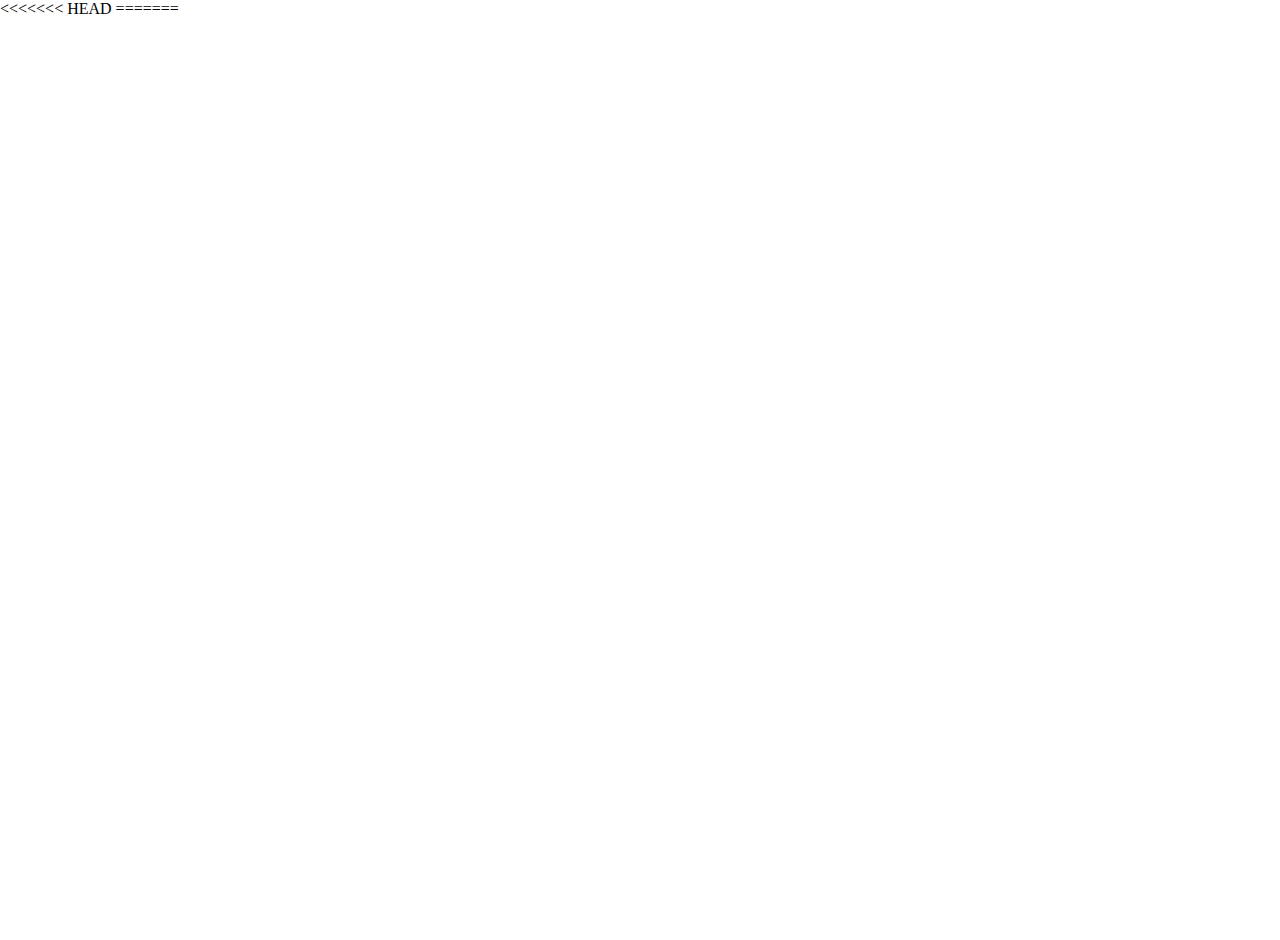
==== index.html @ 5dfd46ac "G" ====
<!DOCTYPE html>
<html lang="en">
<<<<<<< HEAD
<head>
    <meta charset="UTF-8">
    <meta name="viewport" content="width=device-width, initial-scale=1.0">
    <title>Booty Rush</title>
    <link rel="stylesheet" href="index.css">
</head>
<body>
    
</body>
</html>
=======
  <head>
    <meta charset="UTF-8" />
    <meta name="viewport" content="width=device-width, initial-scale=1.0" />
    <title>Document</title>
    <link rel="stylesheet" href="index.css" />
  </head>
  <body>
    <video autoplay muted loop>
      <source src="videoplayback.webm" type="video/webm" />
    </video>
    <div class="title"><div>Booty Rush</div></div>
  </body>
</html>
>>>>>>> 67c1e15 (G)
---- index.css ----
html,
body {
  margin: 0;
  padding: 0;
  height: 100%;
  width: 100%;
  overflow: hidden;
}

video {
  width: 100%;
  height: 100%;
  object-fit: cover;
}

.title {
  position: absolute;
  color: white;
  font-size: 3rem;
  top: 50%;
  left: 50%;
  transform: translate(-50%, -50%);
  width: 100%;
  display: flex;
  justify-content: center;
}
---- index.css ----
html,
body {
  margin: 0;
  padding: 0;
  height: 100%;
  width: 100%;
  overflow: hidden;
}

video {
  width: 100%;
  height: 100%;
  object-fit: cover;
}

.title {
  position: absolute;
  color: white;
  font-size: 3rem;
  top: 50%;
  left: 50%;
  transform: translate(-50%, -50%);
  width: 100%;
  display: flex;
  justify-content: center;
}
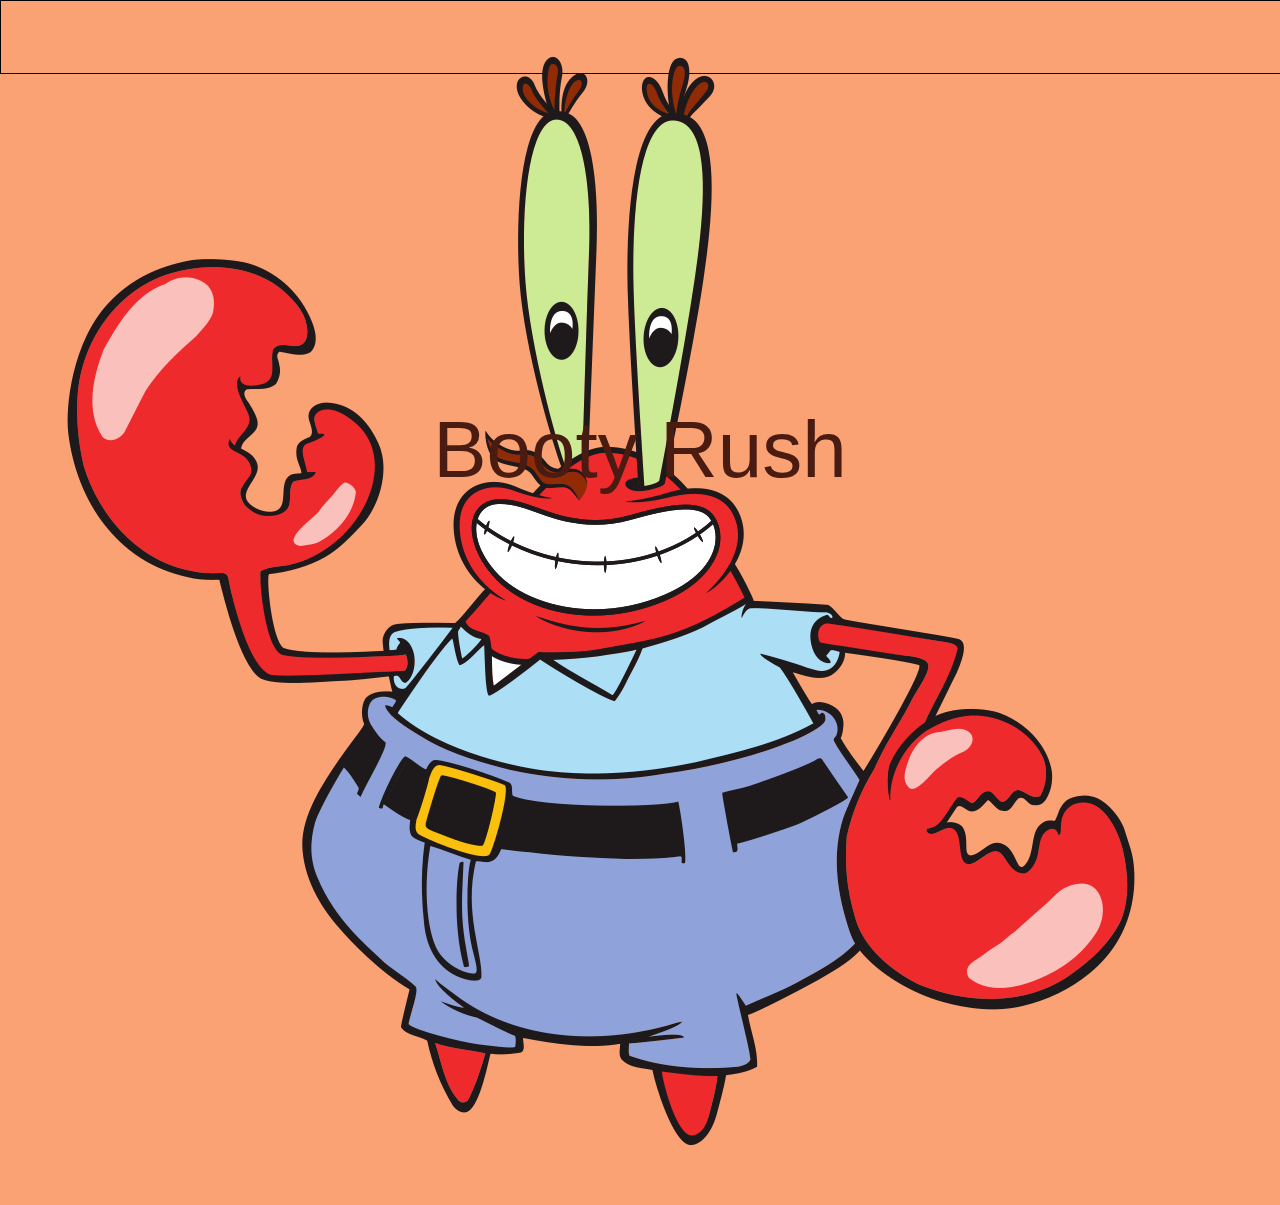
==== commit 466dbfb4: "index" ====
--- a/index.html
+++ b/index.html
@@ -1,28 +1,16 @@
 <!DOCTYPE html>
 <html lang="en">
-<<<<<<< HEAD
-<head>
-    <meta charset="UTF-8">
-    <meta name="viewport" content="width=device-width, initial-scale=1.0">
-    <title>Booty Rush</title>
-    <link rel="stylesheet" href="index.css">
-</head>
-<body>
-    
-</body>
-</html>
-=======
   <head>
     <meta charset="UTF-8" />
     <meta name="viewport" content="width=device-width, initial-scale=1.0" />
-    <title>Document</title>
+    <title>Booty Rush</title>
     <link rel="stylesheet" href="index.css" />
   </head>
   <body>
-    <video autoplay muted loop>
-      <source src="videoplayback.webm" type="video/webm" />
-    </video>
-    <div class="title"><div>Booty Rush</div></div>
+    <div id="navbar">
+      <div><img src="./assets/index/logo.png" /></div>
+      <div></div>
+    </div>
+    <div class="title">Booty Rush</div>
   </body>
 </html>
->>>>>>> 67c1e15 (G)
--- a/index.css
+++ b/index.css
@@ -1,26 +1,32 @@
-html,
+@font-face {
+  font-family: "pirata";
+  src: url(./assets/PirataOne-Regular.ttf);
+}
+
 body {
   margin: 0;
   padding: 0;
   height: 100%;
   width: 100%;
-  overflow: hidden;
-}
-
-video {
-  width: 100%;
-  height: 100%;
-  object-fit: cover;
+  font-family: "pirata", sans-serif;
+  background-color: #fba275;
 }
 
 .title {
   position: absolute;
-  color: white;
-  font-size: 3rem;
+  color: #4a1b10;
+  font-size: 5rem;
   top: 50%;
   left: 50%;
   transform: translate(-50%, -50%);
   width: 100%;
   display: flex;
   justify-content: center;
+  text-shadow: 2px;
 }
+
+#navbar {
+  width: 100%;
+  height: 8vh;
+  border: solid 1px black;
+}
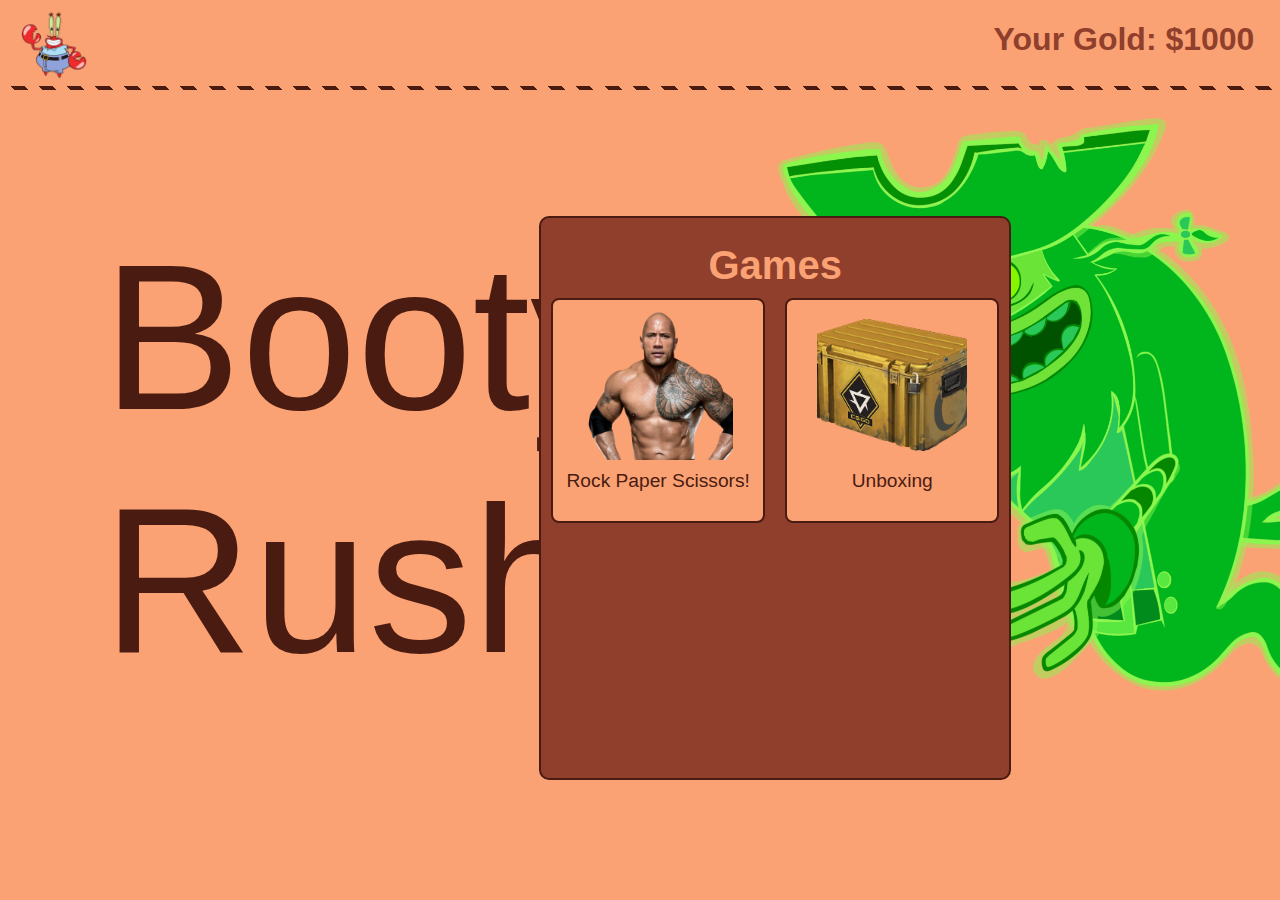
==== commit 38c09b9e: "index" ====
--- a/index.html
+++ b/index.html
@@ -5,12 +5,33 @@
     <meta name="viewport" content="width=device-width, initial-scale=1.0" />
     <title>Booty Rush</title>
     <link rel="stylesheet" href="index.css" />
+    <link rel="icon" href="./assets/index/logo.png" />
   </head>
   <body>
     <div id="navbar">
-      <div><img src="./assets/index/logo.png" /></div>
-      <div></div>
+      <a href="index.html">
+        <img src="./assets/index/logo.png"/>
+      </a>
+      <h1>Your Gold: $1000</h1>
     </div>
     <div class="title">Booty Rush</div>
+    <div class="games">
+      <h2 class="games-title">Games</h2>
+      <div class="games-container">
+        <a href="rps.html">
+          <div class="game-icon">
+            <img src="./assets/index/rps.webp" />
+            <p>Rock Paper Scissors!</p>
+          </div>
+        </a>
+        <a href="unboxing.html">
+          <div class="game-icon">
+            <img src="./assets/index/case.png" />
+            <p>Unboxing</p>
+          </div>
+        </a>
+      </div>
+    </div>    
+    <img src="./assets/index/dutchman.png" class="dutchman" />
   </body>
 </html>
--- a/index.css
+++ b/index.css
@@ -15,18 +15,112 @@
 .title {
   position: absolute;
   color: #4a1b10;
-  font-size: 5rem;
-  top: 50%;
-  left: 50%;
-  transform: translate(-50%, -50%);
-  width: 100%;
+  font-size: 13rem;
+  top: 24vh;
+  left: 0; 
+  margin-left: 8vw; 
+  line-height: 27vh;
+  width: 50%;
   display: flex;
-  justify-content: center;
-  text-shadow: 2px;
+  justify-content: flex-start; 
 }
 
 #navbar {
-  width: 100%;
+  border-bottom: none;
+  background-image: repeating-linear-gradient(45deg, 
+    transparent,
+    transparent 10px,
+    #4a1b10 10px,
+    #4a1b10 20px
+  );
+  background-size: 100% 4px;
+  background-position: bottom;
+  background-repeat: repeat-x;
+  display: flex;
+  justify-content: space-between;
+}
+
+#navbar img {
+  height: 8vh; 
+  margin: 1vh;
+}
+
+#navbar a {
   height: 8vh;
-  border: solid 1px black;
+  display: flex;
+  align-items: center;
+  margin: 1vh;
 }
+
+#navbar h1{
+  margin-right: 2vw;
+  color: #8f3f2b;
+}
+
+.games {
+  position: absolute;
+  top: 24vh;
+  right: 8vw;
+  width: 35vw;
+  height: 60vh;
+  margin-right: 13vw;
+  background-color: #8f3f2b;
+  border: 2px solid #4a1b10;
+  border-radius: 10px;
+  padding: 10px;
+}
+
+.games-title {
+  color: #fba275;
+  text-align: center;
+  font-size: 2.5rem;
+  margin-bottom: 10px;
+  margin-top: 15px;
+}
+
+.games-container {
+  display: grid;
+  grid-template-columns: repeat(2, 1fr);
+  gap: 20px;
+}
+
+.game-icon {
+  background-color: #fba275;
+  border: 2px solid #4a1b10;
+  border-radius: 8px;
+  padding: 10px;
+  display: flex;
+  flex-direction: column;
+  align-items: center;
+  transition: transform 0.2s;
+}
+
+.game-icon:hover {
+  transform: scale(1.05);
+}
+
+.game-icon img {
+  width: 150px;
+  height: 150px; 
+  object-fit: cover;
+  border-radius: 5px;
+}
+
+.game-icon p {
+  color: #4a1b10;
+  margin-top: 10px;
+  text-align: center;
+  font-size: 1.2rem;
+}
+
+.games a {
+  text-decoration: none;
+}
+
+.dutchman{
+  position: absolute;
+  z-index: -1;
+  height: 70vh;
+  right: -10vw;
+  top: 10vh;
+}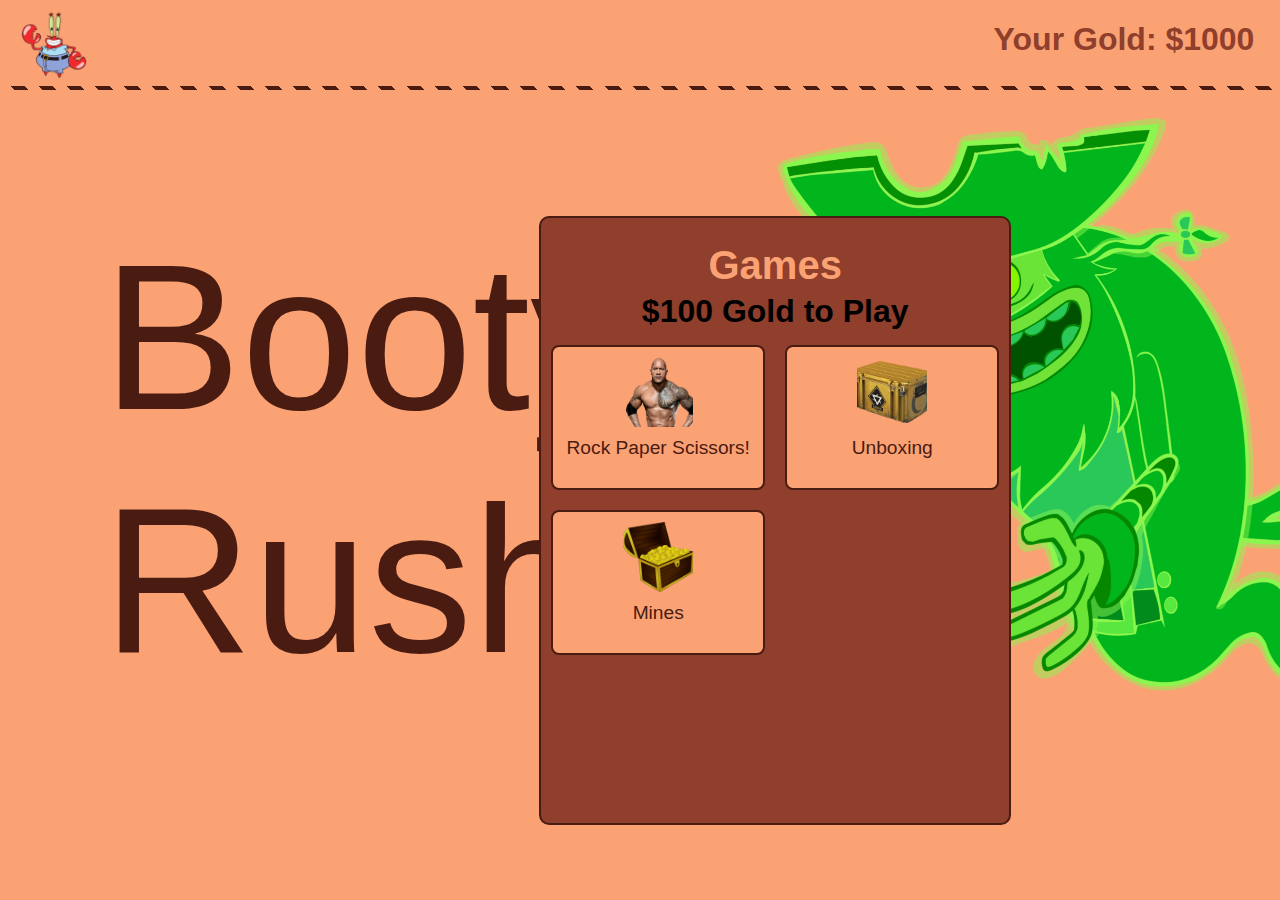
==== commit 9d1b1f4c: "gold logic" ====
--- a/index.html
+++ b/index.html
@@ -10,13 +10,14 @@
   <body>
     <div id="navbar">
       <a href="index.html">
-        <img src="./assets/index/logo.png"/>
+        <img id="logo" src="./assets/index/logo.png"/>
       </a>
-      <h1>Your Gold: $1000</h1>
+      <h1 id="goldDisplay"></h1>
     </div>
     <div class="title">Booty Rush</div>
     <div class="games">
       <h2 class="games-title">Games</h2>
+      <h3 class="games-subtitle">$100 Gold to Play</h4>
       <div class="games-container">
         <a href="rps.html">
           <div class="game-icon">
@@ -30,8 +31,15 @@
             <p>Unboxing</p>
           </div>
         </a>
+        <a href="mines.html">
+          <div class="game-icon">
+            <img src="./assets/index/mines.webp" />
+            <p>Mines</p>
+          </div>
+        </a>
       </div>
     </div>    
     <img src="./assets/index/dutchman.png" class="dutchman" />
+    <script src="shared.js"></script>
   </body>
 </html>
--- a/index.css
+++ b/index.css
@@ -62,7 +62,7 @@
   top: 24vh;
   right: 8vw;
   width: 35vw;
-  height: 60vh;
+  height: 65vh;
   margin-right: 13vw;
   background-color: #8f3f2b;
   border: 2px solid #4a1b10;
@@ -74,8 +74,15 @@
   color: #fba275;
   text-align: center;
   font-size: 2.5rem;
-  margin-bottom: 10px;
+  margin-bottom: 5px;
   margin-top: 15px;
+}
+
+.games-subtitle{
+  margin-top: 0px;
+  margin-bottom: 15px;
+  font-size: 2rem;
+  text-align: center;
 }
 
 .games-container {
@@ -100,8 +107,8 @@
 }
 
 .game-icon img {
-  width: 150px;
-  height: 150px; 
+  width: 70px;  
+  height: 70px; 
   object-fit: cover;
   border-radius: 5px;
 }
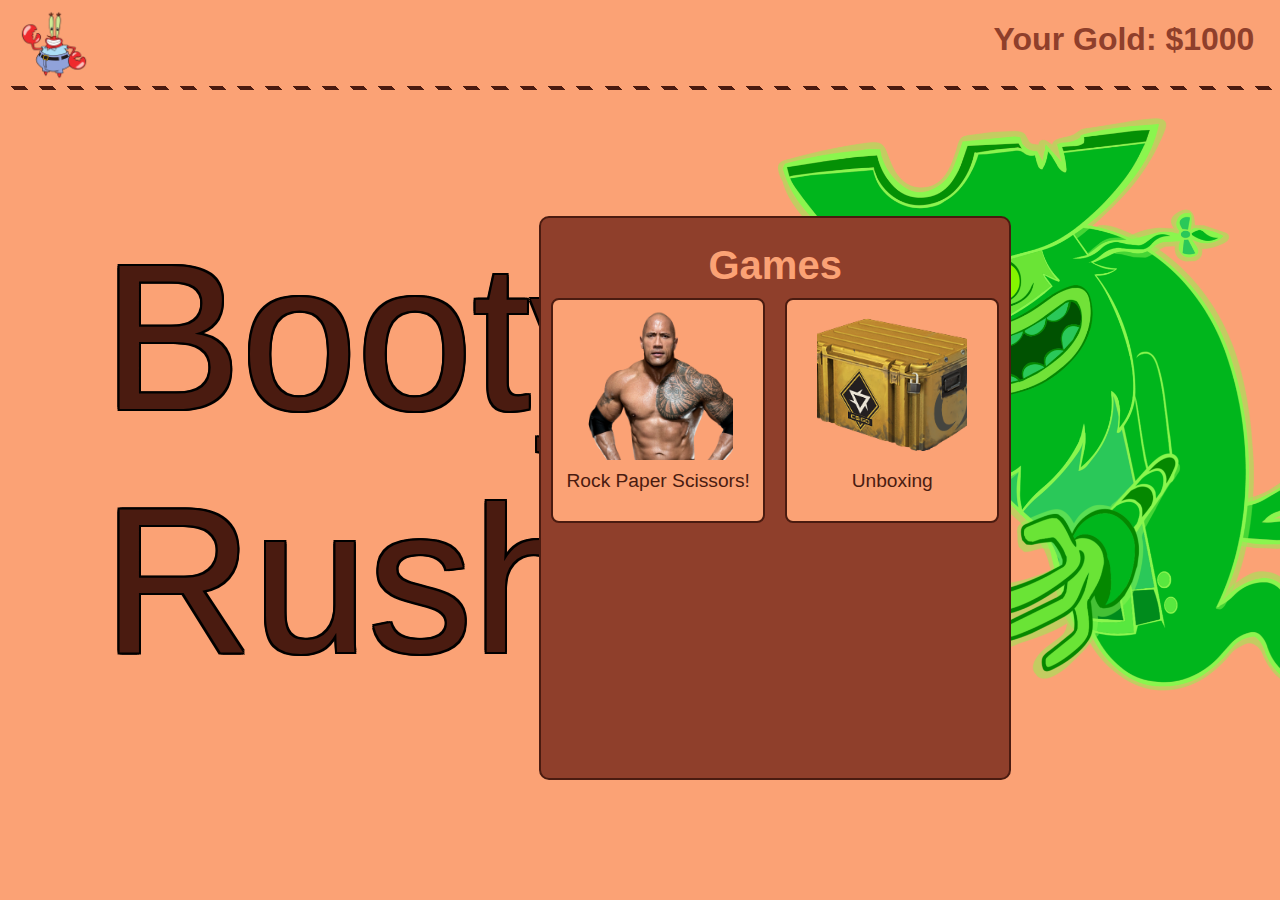
==== commit 73c8a957: "G" ====
--- a/index.html
+++ b/index.html
@@ -10,14 +10,13 @@
   <body>
     <div id="navbar">
       <a href="index.html">
-        <img id="logo" src="./assets/index/logo.png"/>
+        <img src="./assets/index/logo.png" />
       </a>
-      <h1 id="goldDisplay"></h1>
+      <h1>Your Gold: $1000</h1>
     </div>
     <div class="title">Booty Rush</div>
     <div class="games">
       <h2 class="games-title">Games</h2>
-      <h3 class="games-subtitle">$100 Gold to Play</h4>
       <div class="games-container">
         <a href="rps.html">
           <div class="game-icon">
@@ -31,15 +30,8 @@
             <p>Unboxing</p>
           </div>
         </a>
-        <a href="mines.html">
-          <div class="game-icon">
-            <img src="./assets/index/mines.webp" />
-            <p>Mines</p>
-          </div>
-        </a>
       </div>
-    </div>    
+    </div>
     <img src="./assets/index/dutchman.png" class="dutchman" />
-    <script src="shared.js"></script>
   </body>
 </html>
--- a/index.css
+++ b/index.css
@@ -17,17 +17,21 @@
   color: #4a1b10;
   font-size: 13rem;
   top: 24vh;
-  left: 0; 
-  margin-left: 8vw; 
+  left: 0;
+  margin-left: 8vw;
   line-height: 27vh;
   width: 50%;
   display: flex;
-  justify-content: flex-start; 
+  justify-content: flex-start;
+  text-shadow: -2px -2px 0 black, 2px -2px 0 black, -2px 2px 0 black,
+    2px 2px 0 black, -2px 0px 0 black, 2px 0px 0 black, 0px -2px 0 black,
+    0px 2px 0 black;
 }
 
 #navbar {
   border-bottom: none;
-  background-image: repeating-linear-gradient(45deg, 
+  background-image: repeating-linear-gradient(
+    45deg,
     transparent,
     transparent 10px,
     #4a1b10 10px,
@@ -41,7 +45,7 @@
 }
 
 #navbar img {
-  height: 8vh; 
+  height: 8vh;
   margin: 1vh;
 }
 
@@ -52,7 +56,7 @@
   margin: 1vh;
 }
 
-#navbar h1{
+#navbar h1 {
   margin-right: 2vw;
   color: #8f3f2b;
 }
@@ -62,7 +66,7 @@
   top: 24vh;
   right: 8vw;
   width: 35vw;
-  height: 65vh;
+  height: 60vh;
   margin-right: 13vw;
   background-color: #8f3f2b;
   border: 2px solid #4a1b10;
@@ -74,15 +78,8 @@
   color: #fba275;
   text-align: center;
   font-size: 2.5rem;
-  margin-bottom: 5px;
+  margin-bottom: 10px;
   margin-top: 15px;
-}
-
-.games-subtitle{
-  margin-top: 0px;
-  margin-bottom: 15px;
-  font-size: 2rem;
-  text-align: center;
 }
 
 .games-container {
@@ -107,8 +104,8 @@
 }
 
 .game-icon img {
-  width: 70px;  
-  height: 70px; 
+  width: 150px;
+  height: 150px;
   object-fit: cover;
   border-radius: 5px;
 }
@@ -124,10 +121,10 @@
   text-decoration: none;
 }
 
-.dutchman{
+.dutchman {
   position: absolute;
   z-index: -1;
   height: 70vh;
   right: -10vw;
   top: 10vh;
-}+}
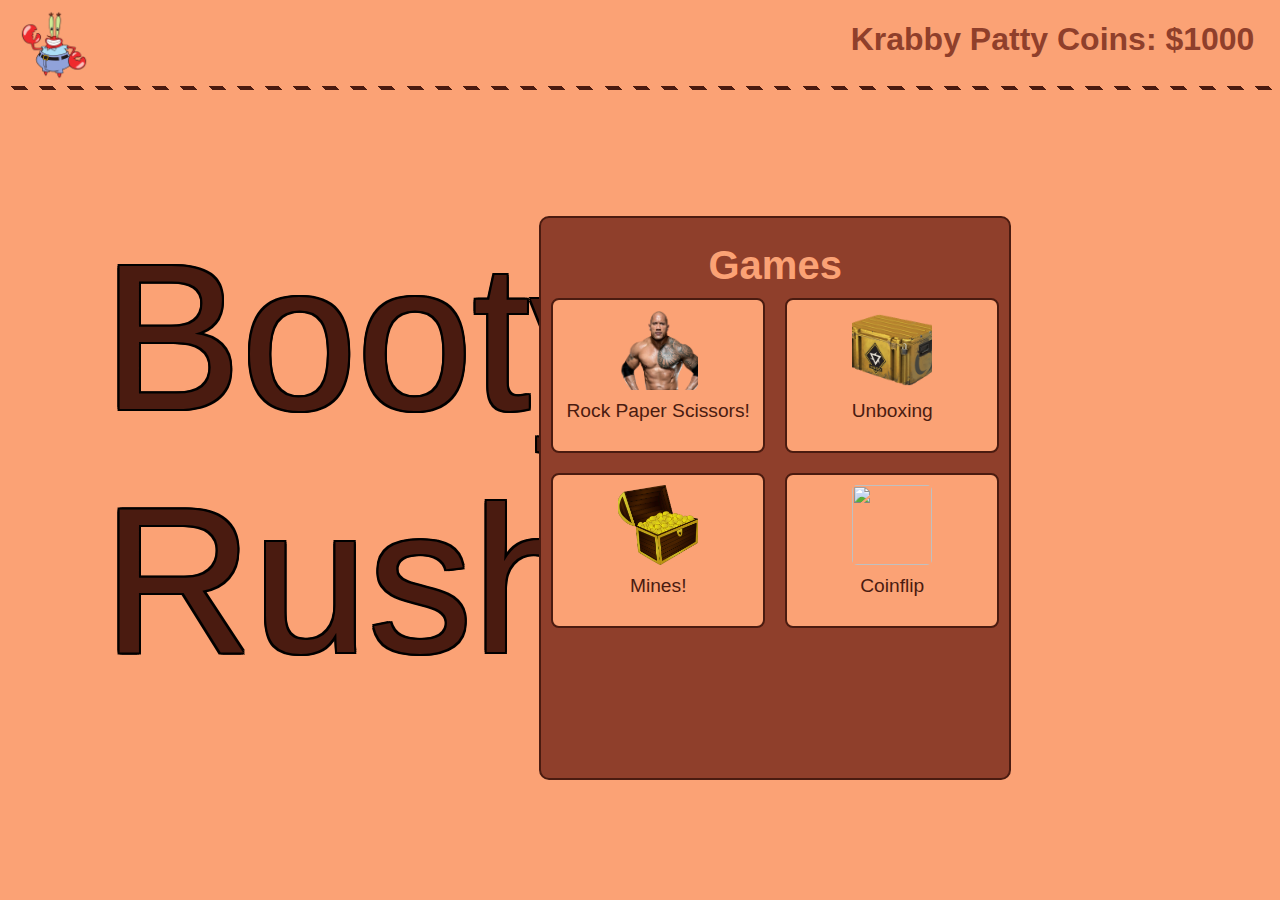
==== commit 2112dd2e: "sounds and removing dutchman" ====
--- a/index.html
+++ b/index.html
@@ -10,9 +10,9 @@
   <body>
     <div id="navbar">
       <a href="index.html">
-        <img src="./assets/index/logo.png" />
+        <img id="logo" src="./assets/index/logo.png" />
       </a>
-      <h1>Your Gold: $1000</h1>
+      <h1 id="goldDisplay"></h1>
     </div>
     <div class="title">Booty Rush</div>
     <div class="games">
@@ -30,8 +30,20 @@
             <p>Unboxing</p>
           </div>
         </a>
+        <a href="mines.html">
+          <div class="game-icon">
+            <img src="./assets/index/mines.webp" />
+            <p>Mines!</p>
+          </div>
+        </a>
+        <a href="coinflip.html">
+          <div class="game-icon">
+            <img src="./assets/index/coinflip.png" />
+            <p>Coinflip</p>
+          </div>
+        </a>
       </div>
     </div>
-    <img src="./assets/index/dutchman.png" class="dutchman" />
   </body>
+  <script src="shared.js"></script>
 </html>
--- a/index.css
+++ b/index.css
@@ -104,8 +104,8 @@
 }
 
 .game-icon img {
-  width: 150px;
-  height: 150px;
+  width: 80px;
+  height: 80px;
   object-fit: cover;
   border-radius: 5px;
 }
@@ -121,10 +121,3 @@
   text-decoration: none;
 }
 
-.dutchman {
-  position: absolute;
-  z-index: -1;
-  height: 70vh;
-  right: -10vw;
-  top: 10vh;
-}
